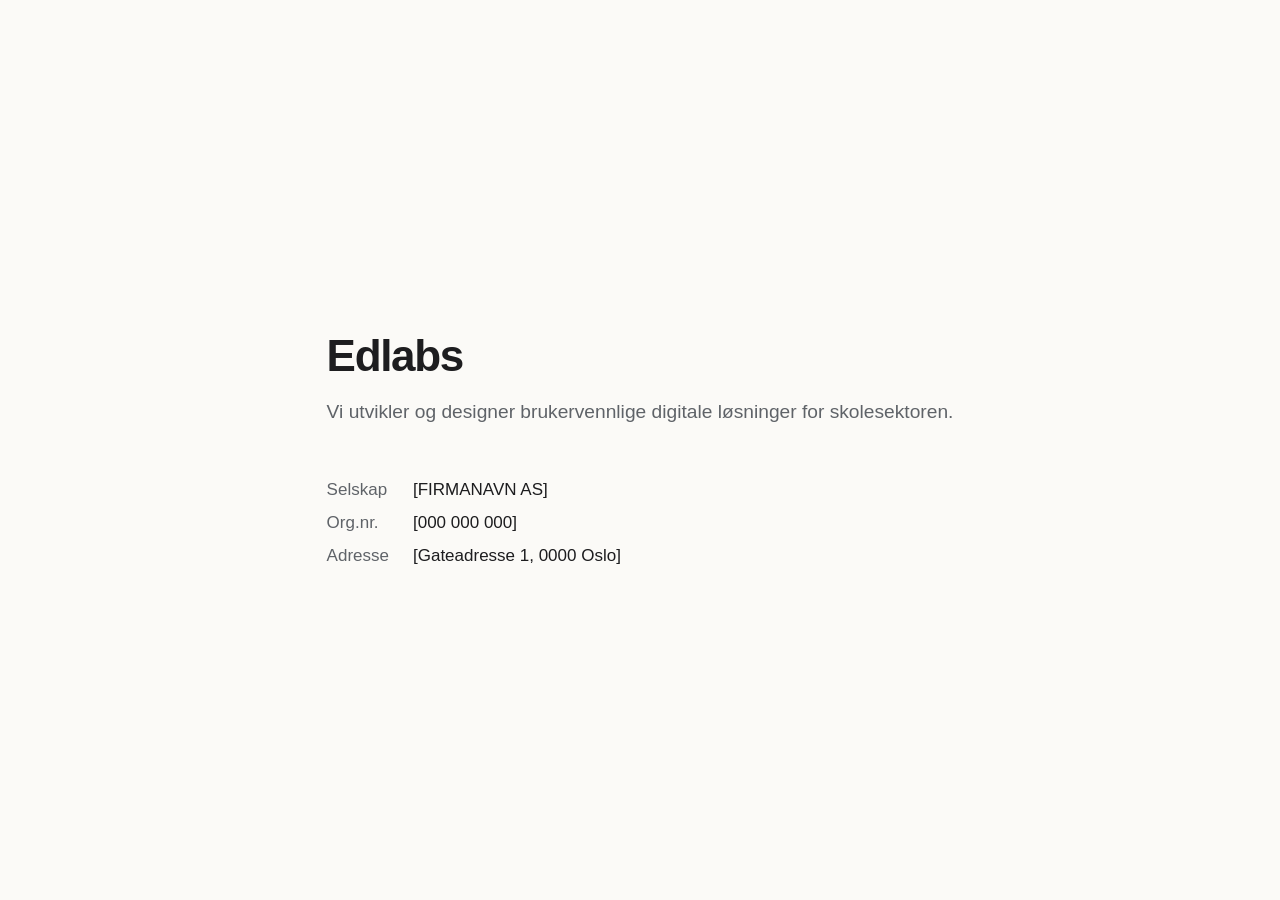
==== index.html @ 49671489 "Første versjon av edlabs.no Co-Authored-By: Claude Opus 5.5 <noreply@anthropic.com>" ====
<!doctype html>
<html lang="no">
<head>
  <meta charset="utf-8">
  <meta name="viewport" content="width=device-width, initial-scale=1">
  <title>Edlabs</title>
  <meta name="description" content="Vi utvikler og designer brukervennlige digitale løsninger for skolesektoren.">
  <link rel="stylesheet" href="style.css">
</head>
<body>
  <main class="wrap hero">
    <h1>Edlabs</h1>
    <p class="lead">Vi utvikler og designer brukervennlige digitale løsninger for skolesektoren.</p>

    <dl class="facts">
      <dt>Selskap</dt>
      <dd>[FIRMANAVN AS]</dd>
      <dt>Org.nr.</dt>
      <dd>[000 000 000]</dd>
      <dt>Adresse</dt>
      <dd>[Gateadresse 1, 0000 Oslo]</dd>
    </dl>
  </main>
</body>
</html>
---- style.css ----
:root {
  --bg: #fbfaf7;
  --text: #1d1d1f;
  --muted: #5f6368;
  --line: #e4e1da;
  --card: #ffffff;
  --accent: #2f5bd3;
  color-scheme: light dark;
}

@media (prefers-color-scheme: dark) {
  :root {
    --bg: #141414;
    --text: #f2f2f2;
    --muted: #a3a3a3;
    --line: #2e2e2e;
    --card: #1c1c1c;
    --accent: #8aa8ff;
  }
}

* { box-sizing: border-box; }

body {
  margin: 0;
  background: var(--bg);
  color: var(--text);
  font: 17px/1.6 -apple-system, BlinkMacSystemFont, "Segoe UI", Roboto, Helvetica, Arial, sans-serif;
}

.wrap {
  max-width: 680px;
  margin: 0 auto;
  padding: 0 20px;
}

header { padding-top: 28px; }

.logo {
  margin: 0 0 12px;
  font-weight: 700;
  font-size: 1.25rem;
  letter-spacing: -0.02em;
  color: var(--text);
  text-decoration: none;
}

a { color: var(--accent); }

h1 {
  font-size: clamp(2rem, 6vw, 2.75rem);
  line-height: 1.15;
  letter-spacing: -0.03em;
  margin: 0 0 16px;
}

h2 {
  font-size: 1.1rem;
  text-transform: uppercase;
  letter-spacing: 0.06em;
  color: var(--muted);
  margin: 0 0 14px;
}

h3 { margin: 0 0 6px; font-size: 1.25rem; }
h3 a { color: var(--text); text-decoration: none; }

.hero {
  min-height: 100vh;
  min-height: 100dvh;
  display: flex;
  flex-direction: column;
  justify-content: center;
  width: fit-content;
  padding-top: 40px;
  padding-bottom: 40px;
}
.lead { font-size: 1.2rem; color: var(--muted); margin: 0; }

main section + section { margin-top: 48px; }

.card {
  background: var(--card);
  border: 1px solid var(--line);
  border-radius: 14px;
  padding: 22px 24px;
}
.card p { margin: 0 0 14px; color: var(--muted); }

.button {
  display: inline-block;
  font-weight: 600;
  text-decoration: none;
}

.facts {
  display: grid;
  grid-template-columns: max-content 1fr;
  gap: 6px 24px;
  margin: 48px 0 0;
}
.facts dt { color: var(--muted); }
.facts dd { margin: 0; }

.english p { color: var(--muted); }

.prose h1 { font-size: 2rem; margin-top: 48px; }
.prose h2 {
  text-transform: none;
  letter-spacing: 0;
  color: var(--text);
  font-size: 1.2rem;
  margin-top: 32px;
}

footer.wrap {
  margin-top: 72px;
  padding-top: 20px;
  padding-bottom: 40px;
  border-top: 1px solid var(--line);
  color: var(--muted);
  font-size: 0.9rem;
}
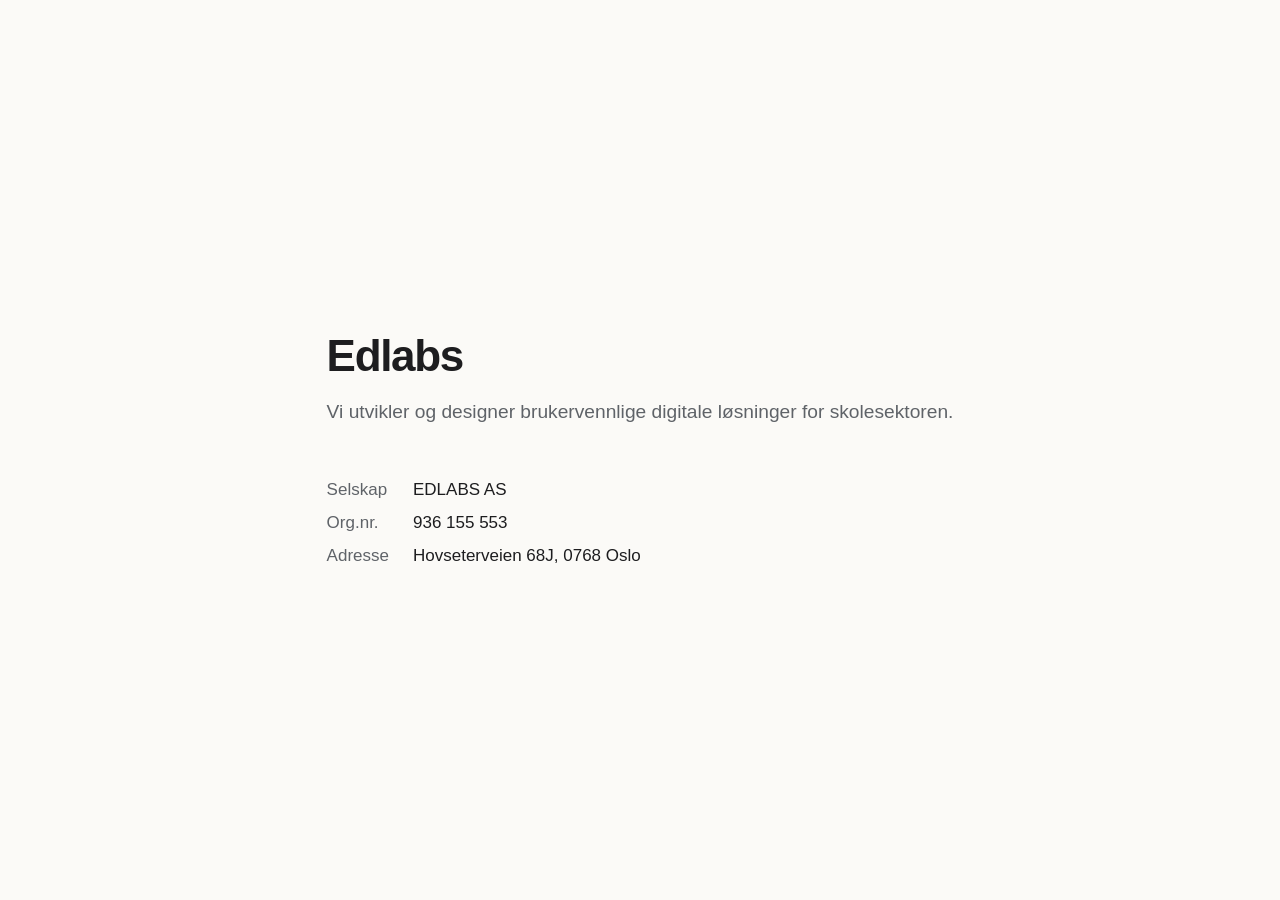
==== commit b07b8a24: "Legg inn firmaopplysninger for EDLABS AS Co-Authored-By: Claude Opus 5.5 <noreply@anthropic.com>" ====
--- a/index.html
+++ b/index.html
@@ -14,11 +14,11 @@
 
     <dl class="facts">
       <dt>Selskap</dt>
-      <dd>[FIRMANAVN AS]</dd>
+      <dd>EDLABS AS</dd>
       <dt>Org.nr.</dt>
-      <dd>[000 000 000]</dd>
+      <dd>936 155 553</dd>
       <dt>Adresse</dt>
-      <dd>[Gateadresse 1, 0000 Oslo]</dd>
+      <dd>Hovseterveien 68J, 0768 Oslo</dd>
     </dl>
   </main>
 </body>
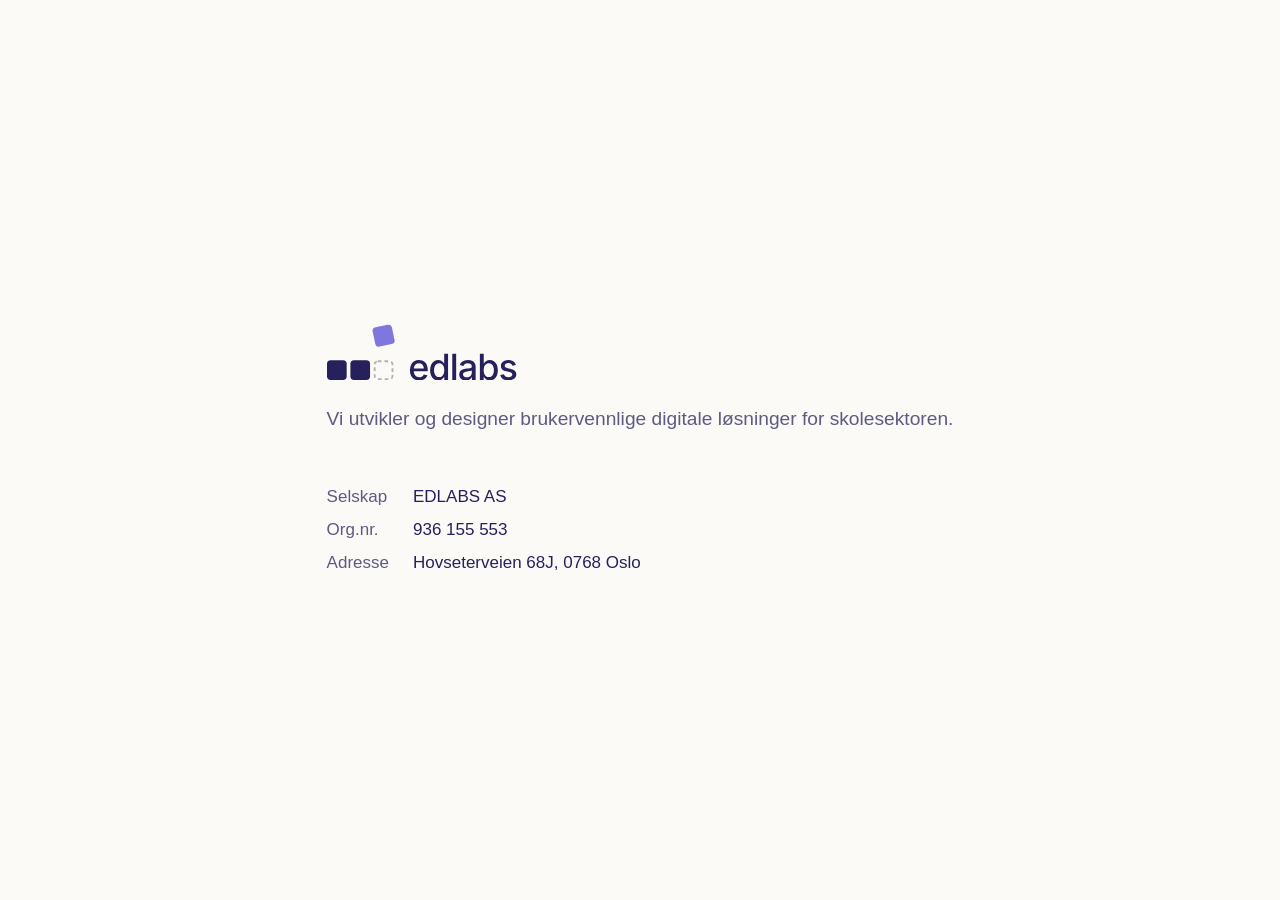
==== commit ad2924b6: "Ny logo, favicon og brandfarger Logo «den manglende biten» med Inter Medium gjort om til former, lys" ====
--- a/index.html
+++ b/index.html
@@ -6,10 +6,18 @@
   <title>Edlabs</title>
   <meta name="description" content="Vi utvikler og designer brukervennlige digitale løsninger for skolesektoren.">
   <link rel="stylesheet" href="style.css">
+  <link rel="icon" href="favicon.ico" sizes="any">
+  <link rel="icon" href="logo/favicon.svg" type="image/svg+xml">
+  <link rel="apple-touch-icon" href="apple-touch-icon.png">
 </head>
 <body>
   <main class="wrap hero">
-    <h1>Edlabs</h1>
+    <h1 class="brand">
+      <picture>
+        <source srcset="logo/edlabs-logo-dark.svg" media="(prefers-color-scheme: dark)">
+        <img src="logo/edlabs-logo.svg" alt="Edlabs" width="191" height="56">
+      </picture>
+    </h1>
     <p class="lead">Vi utvikler og designer brukervennlige digitale løsninger for skolesektoren.</p>
 
     <dl class="facts">
--- a/style.css
+++ b/style.css
@@ -1,21 +1,22 @@
 :root {
+  /* Edlabs brand: ink #26215C, accent #7F77DD (dark mode: #AFA9EC) */
   --bg: #fbfaf7;
-  --text: #1d1d1f;
-  --muted: #5f6368;
-  --line: #e4e1da;
+  --text: #26215C;
+  --muted: #5e5a80;
+  --line: #e2e0ec;
   --card: #ffffff;
-  --accent: #2f5bd3;
+  --accent: #534AB7;
   color-scheme: light dark;
 }
 
 @media (prefers-color-scheme: dark) {
   :root {
-    --bg: #141414;
-    --text: #f2f2f2;
-    --muted: #a3a3a3;
-    --line: #2e2e2e;
-    --card: #1c1c1c;
-    --accent: #8aa8ff;
+    --bg: #26215C;
+    --text: #ffffff;
+    --muted: #c3bfe6;
+    --line: #3c3489;
+    --card: #2e2868;
+    --accent: #AFA9EC;
   }
 }
 
@@ -46,6 +47,9 @@
 }
 
 a { color: var(--accent); }
+
+.logo img, .brand img { display: block; height: auto; }
+.brand { margin: 0 0 24px; }
 
 h1 {
   font-size: clamp(2rem, 6vw, 2.75rem);
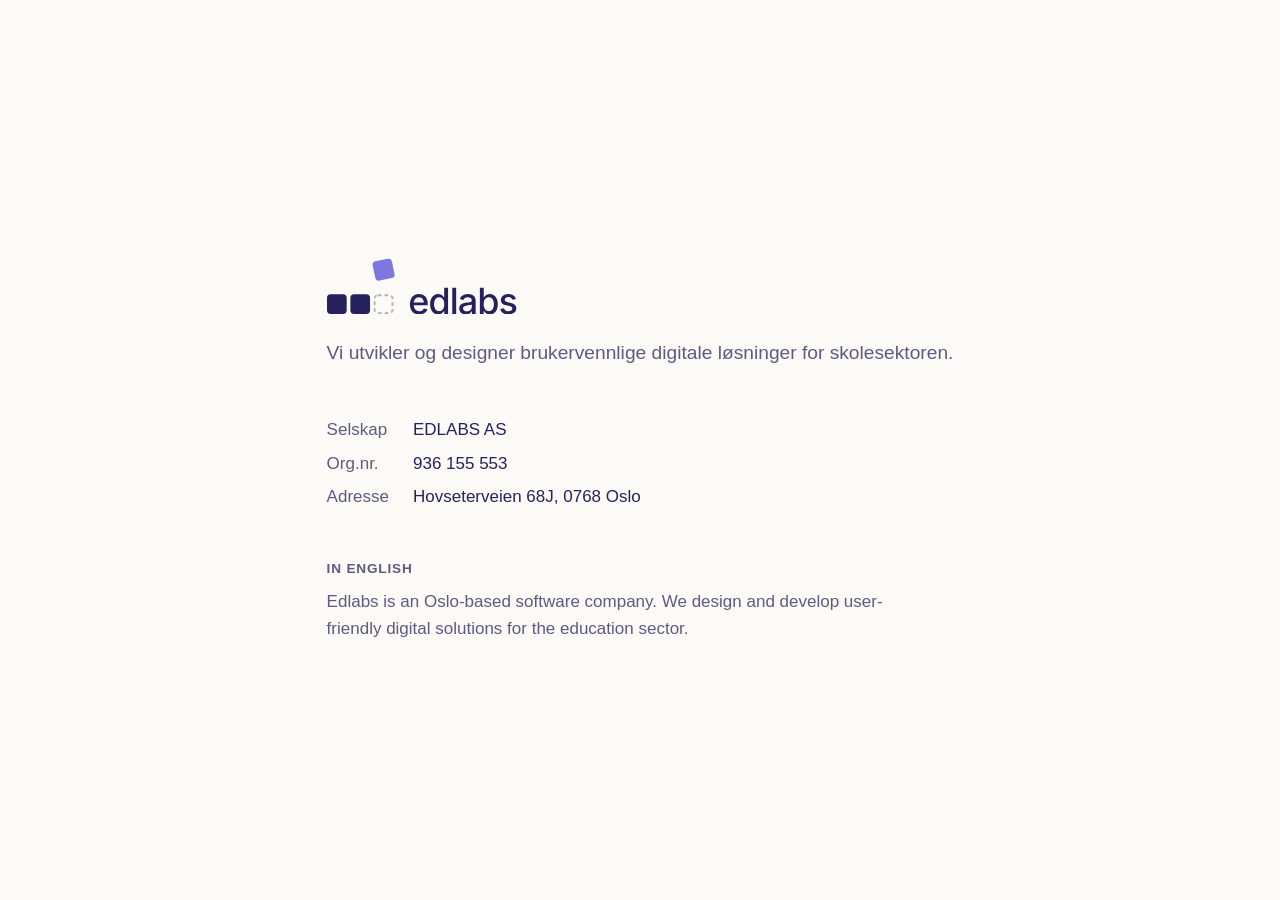
==== commit 3a2cdb16: "Legg tilbake engelsk beskrivelse Co-Authored-By: Claude Opus 5.5 <noreply@anthropic.com>" ====
--- a/index.html
+++ b/index.html
@@ -28,6 +28,11 @@
       <dt>Adresse</dt>
       <dd>Hovseterveien 68J, 0768 Oslo</dd>
     </dl>
+
+    <section lang="en" class="english">
+      <h2>In English</h2>
+      <p>Edlabs is an Oslo-based software company. We design and develop user-friendly digital solutions for the education sector.</p>
+    </section>
   </main>
 </body>
 </html>
--- a/style.css
+++ b/style.css
@@ -106,7 +106,9 @@
 .facts dt { color: var(--muted); }
 .facts dd { margin: 0; }
 
-.english p { color: var(--muted); }
+.english { margin-top: 48px; max-width: 34em; }
+.english h2 { font-size: 0.85rem; margin-bottom: 8px; }
+.english p { color: var(--muted); margin: 0; }
 
 .prose h1 { font-size: 2rem; margin-top: 48px; }
 .prose h2 {
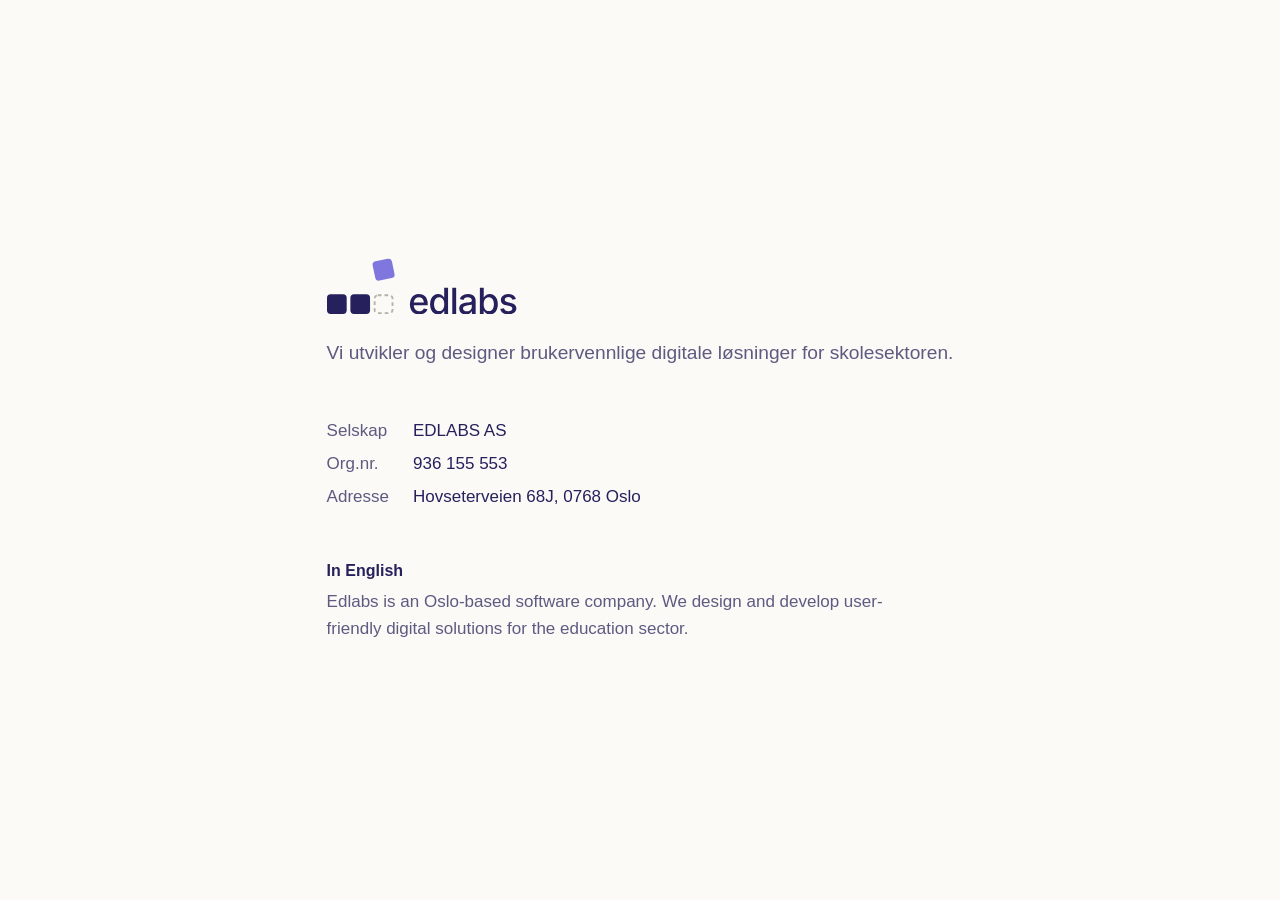
==== commit 6559704e: "Rolig overskrift og cache-busting på CSS Co-Authored-By: Claude Opus 5.5 <noreply@anthropic.com>" ====
--- a/index.html
+++ b/index.html
@@ -5,7 +5,7 @@
   <meta name="viewport" content="width=device-width, initial-scale=1">
   <title>Edlabs</title>
   <meta name="description" content="Vi utvikler og designer brukervennlige digitale løsninger for skolesektoren.">
-  <link rel="stylesheet" href="style.css">
+  <link rel="stylesheet" href="style.css?v=4">
   <link rel="icon" href="favicon.ico" sizes="any">
   <link rel="icon" href="logo/favicon.svg" type="image/svg+xml">
   <link rel="apple-touch-icon" href="apple-touch-icon.png">
--- a/style.css
+++ b/style.css
@@ -11,11 +11,11 @@
 
 @media (prefers-color-scheme: dark) {
   :root {
-    --bg: #26215C;
+    --bg: #16133A;
     --text: #ffffff;
     --muted: #c3bfe6;
-    --line: #3c3489;
-    --card: #2e2868;
+    --line: #2c2766;
+    --card: #1f1b4d;
     --accent: #AFA9EC;
   }
 }
@@ -107,7 +107,14 @@
 .facts dd { margin: 0; }
 
 .english { margin-top: 48px; max-width: 34em; }
-.english h2 { font-size: 0.85rem; margin-bottom: 8px; }
+.english h2 {
+  font-size: 1rem;
+  font-weight: 600;
+  text-transform: none;
+  letter-spacing: 0;
+  color: var(--text);
+  margin-bottom: 4px;
+}
 .english p { color: var(--muted); margin: 0; }
 
 .prose h1 { font-size: 2rem; margin-top: 48px; }
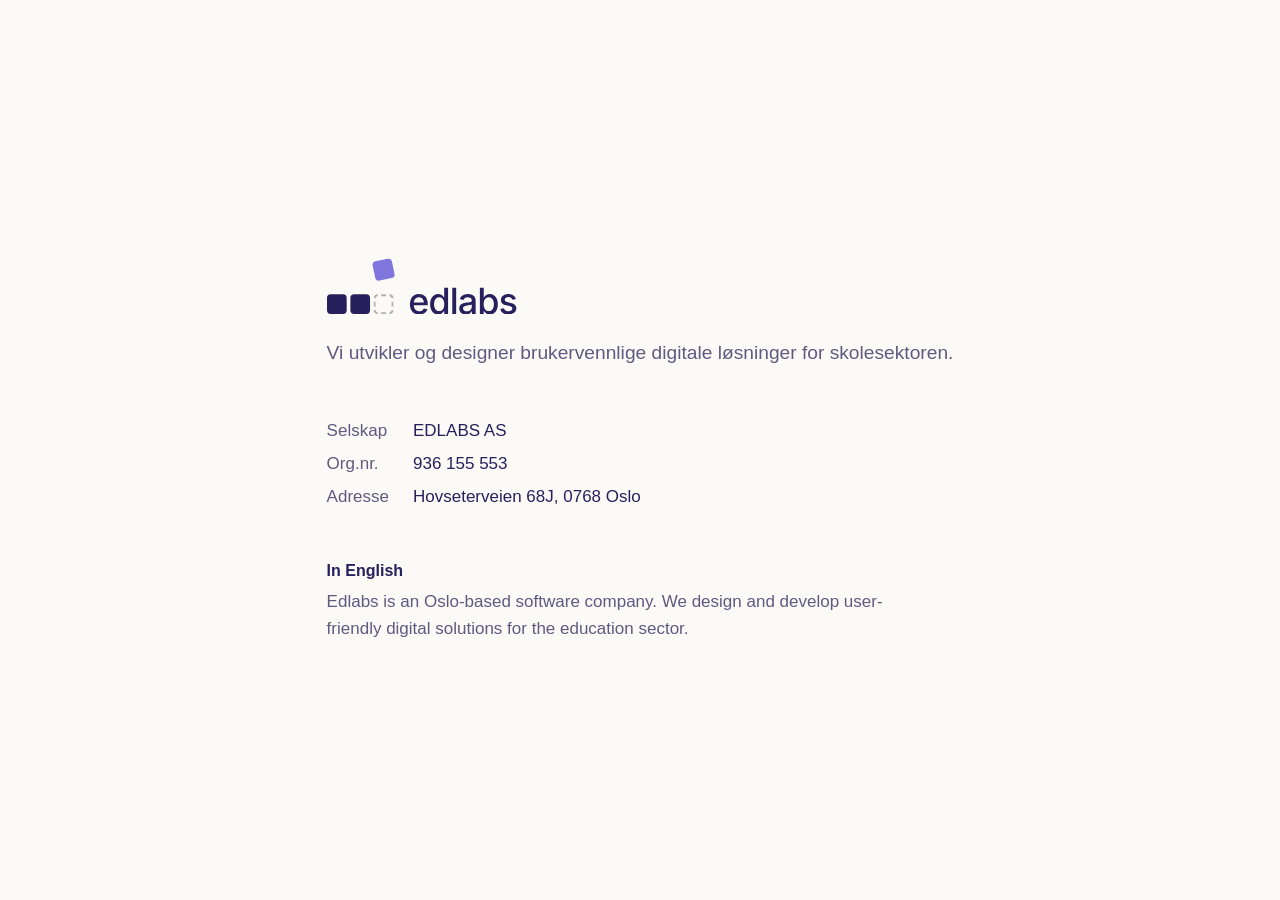
==== commit 1d4bfe1c: "Cache-busting på logo og touch-ikon Co-Authored-By: Claude Opus 5.5 <noreply@anthropic.com>" ====
--- a/index.html
+++ b/index.html
@@ -5,17 +5,17 @@
   <meta name="viewport" content="width=device-width, initial-scale=1">
   <title>Edlabs</title>
   <meta name="description" content="Vi utvikler og designer brukervennlige digitale løsninger for skolesektoren.">
-  <link rel="stylesheet" href="style.css?v=4">
+  <link rel="stylesheet" href="style.css?v=5">
   <link rel="icon" href="favicon.ico" sizes="any">
   <link rel="icon" href="logo/favicon.svg" type="image/svg+xml">
-  <link rel="apple-touch-icon" href="apple-touch-icon.png">
+  <link rel="apple-touch-icon" href="apple-touch-icon.png?v=3">
 </head>
 <body>
   <main class="wrap hero">
     <h1 class="brand">
       <picture>
-        <source srcset="logo/edlabs-logo-dark.svg" media="(prefers-color-scheme: dark)">
-        <img src="logo/edlabs-logo.svg" alt="Edlabs" width="191" height="56">
+        <source srcset="logo/edlabs-logo-dark.svg?v=3" media="(prefers-color-scheme: dark)">
+        <img src="logo/edlabs-logo.svg?v=3" alt="Edlabs" width="191" height="56">
       </picture>
     </h1>
     <p class="lead">Vi utvikler og designer brukervennlige digitale løsninger for skolesektoren.</p>
--- a/style.css
+++ b/style.css
@@ -11,11 +11,11 @@
 
 @media (prefers-color-scheme: dark) {
   :root {
-    --bg: #16133A;
+    --bg: #0F0D2A;
     --text: #ffffff;
     --muted: #c3bfe6;
-    --line: #2c2766;
-    --card: #1f1b4d;
+    --line: #26215C;
+    --card: #18153d;
     --accent: #AFA9EC;
   }
 }
